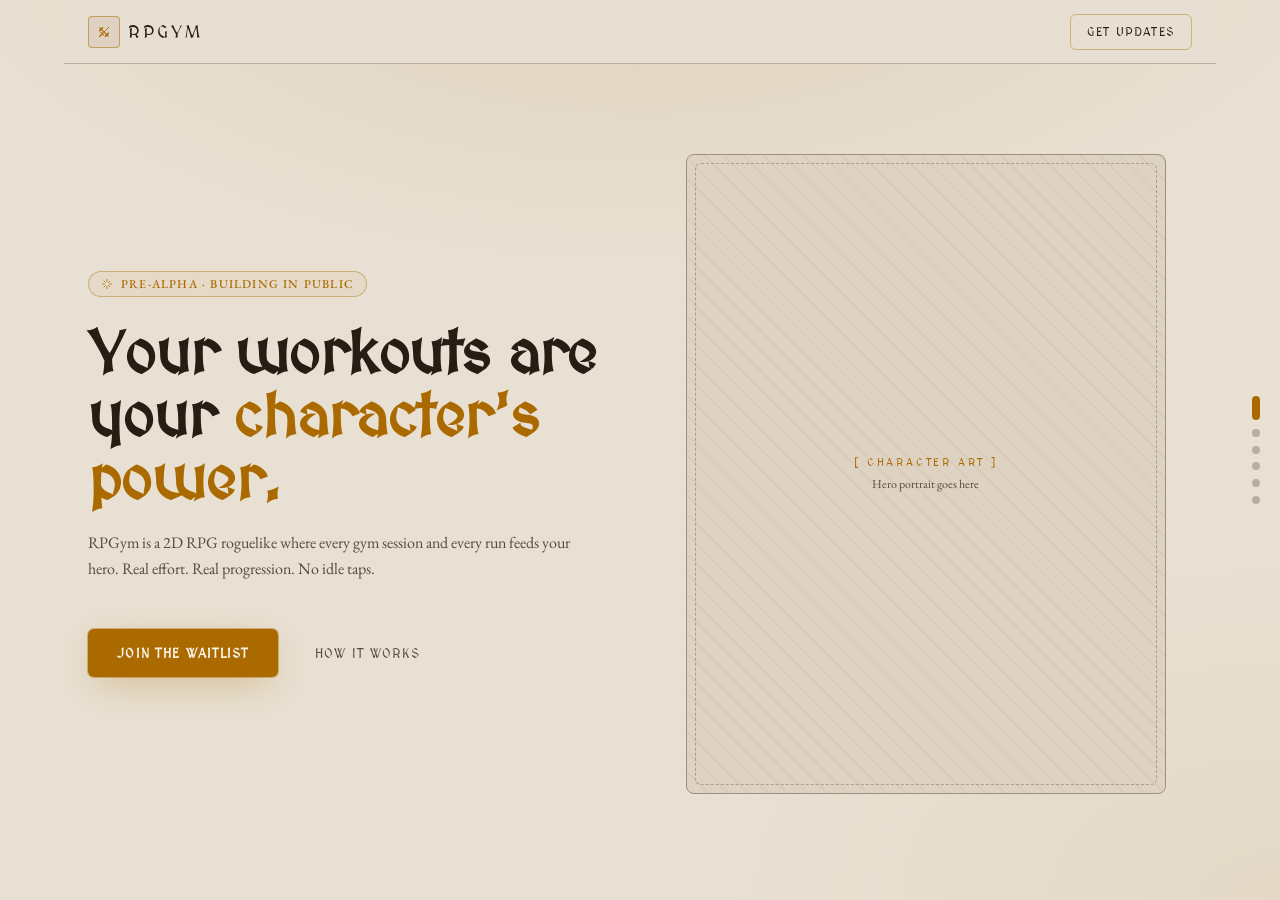
==== index.html @ 70a0eeea "Add files via upload" ====
<!DOCTYPE html>
<html lang="en">
<head>
<meta charset="UTF-8" />
<meta name="viewport" content="width=device-width, initial-scale=1.0" />
<title>RPGym: Your workouts are your character's power</title>
<meta name="description" content="RPGym is a fitness-themed 2D RPG roguelike where your real-world workouts power your in-game character. Join the pre-alpha waitlist." />
<meta property="og:title" content="RPGym: Workouts power your character" />
<meta property="og:description" content="A 2D RPG roguelike where gym sessions and runs level up your hero. Pre-alpha, building in public." />
<meta property="og:type" content="website" />
<meta name="twitter:card" content="summary_large_image" />
<link rel="stylesheet" href="css/styles.css?v=15" />
</head>
<body>

<header class="wrap nav nav-fixed">
  <div class="brand">
    <div class="brand-mark">
      <svg viewBox="0 0 24 24" fill="none" stroke="currentColor" stroke-linecap="round" stroke-linejoin="round">
        <g transform="rotate(45 12 12)">
          <path stroke-width="1.6" d="M3 12 21 12"/>
          <path stroke-width="2.4" d="M6 9 6 15"/>
          <path stroke-width="2.4" d="M18 9 18 15"/>
          <path stroke-width="1.3" d="M12 2 12 17"/>
          <path stroke-width="1.6" d="M9 15.5 15 15.5"/>
          <path stroke-width="1.8" d="M12 17 12 20.5"/>
          <circle cx="12" cy="21.3" r="1" fill="currentColor" stroke="none"/>
        </g>
      </svg>
    </div>
    <span class="brand-name">RPGYM</span>
  </div>
  <a href="#signup"><button class="btn btn-outline">Get updates</button></a>
</header>

<div id="pager">
  <div id="pager-track">

    <section class="page wrap hero" data-page>
      <div class="hero-copy" data-animate>
        <span class="badge badge-hero">
          <svg viewBox="0 0 24 24" fill="none" stroke="currentColor" stroke-width="1.5" stroke-linecap="round" stroke-linejoin="round"><path d="M12 3v4M12 17v4M3 12h4M17 12h4M6 6l2.5 2.5M17.5 17.5 15 15M6 18l2.5-2.5M17.5 6.5 15 9"/></svg>
          Pre-Alpha · Building in public
        </span>

        <h1>Your workouts are your<span class="accent"> character's power.</span></h1>

        <p class="lead">RPGym is a 2D RPG roguelike where every gym session and every run feeds your hero. Real effort. Real progression. No idle taps.</p>

        <div class="hero-actions">
          <a href="#signup"><button class="btn btn-primary">Join the Waitlist</button></a>
          <a href="#how"><button class="btn btn-ghost">How it works</button></a>
        </div>
      </div>

      <div class="hero-art" data-animate>
        <div class="placeholder aspect-45">
          <div class="placeholder-inset"></div>
          <div class="placeholder-content">
            <span class="placeholder-label">[ Character Art ]</span>
            <span class="placeholder-sub">Hero portrait goes here</span>
          </div>
        </div>
      </div>
    </section>

    <section class="page wrap wrap-narrow mission" data-page>
      <div data-animate>
        <p class="eyebrow">Why we're building this</p>
        <h2>A shared world where gamers and athletes are one and the same</h2>
        <p>Lifting and running aren't separate from play here. They ARE the play. Real-world effort and in-game progression feed the same fire instead of fighting for your time.</p>
      </div>
    </section>

    <section id="how" class="page wrap flow-safe" data-page>
      <div class="section-head" data-animate>
        <h2>How it works</h2>
      </div>

      <div class="grid-row grid-row-5" data-animate>

        <div class="card">
          <div class="placeholder aspect-video">
            <div class="placeholder-inset"></div>
            <div class="placeholder-content"><span class="placeholder-label">[ Workout Photo ]</span></div>
          </div>
          <div class="card-title-row">
            <svg viewBox="0 0 24 24" fill="none" stroke="currentColor" stroke-width="1.5" stroke-linecap="round" stroke-linejoin="round"><path d="M4 16c0-2 1-3 2-3s2 1 2 3-1 4-2 4-2-2-2-4Z"/><path d="M16 8c0-2 1-3 2-3s2 1 2 3-1 4-2 4-2-2-2-4Z"/><path d="M8 13c1 0 2-1 2-3M14 11c1 0 2 1 2 3"/></svg>
            <h3>Real Workout</h3>
          </div>
          <p class="body">Run or lift. RPGym doesn't need your phone open.</p>
          <div class="card-num">01</div>
        </div>

        <div class="card">
          <div class="placeholder aspect-video">
            <div class="placeholder-inset"></div>
            <div class="placeholder-content"><span class="placeholder-label">[ Verification UI ]</span></div>
          </div>
          <div class="card-title-row">
            <svg viewBox="0 0 24 24" fill="none" stroke="currentColor" stroke-width="1.5" stroke-linecap="round" stroke-linejoin="round"><path d="M12 21s7-6.5 7-11.5A7 7 0 0 0 5 9.5C5 14.5 12 21 12 21Z"/><circle cx="12" cy="9.5" r="2.2"/></svg>
            <h3>Auto-Verified</h3>
          </div>
          <p class="body">Zero manual logging. You do the workout, we handle the backend.</p>
          <div class="card-num">02</div>
        </div>

        <div class="card">
          <div class="placeholder aspect-video">
            <div class="placeholder-inset"></div>
            <div class="placeholder-content"><span class="placeholder-label">[ Token Drop ]</span></div>
          </div>
          <div class="card-title-row">
            <svg viewBox="0 0 24 24" fill="none" stroke="currentColor" stroke-width="1.5" stroke-linecap="round" stroke-linejoin="round"><path d="M3 8h11a3 3 0 1 0-3-3"/><path d="M3 13h15a3 3 0 1 1-3 3"/><path d="M3 18h8"/></svg>
            <h3>Get Tokens</h3>
          </div>
          <p class="body">Gym sessions mint Iron Tokens. Running mints Wind Tokens.</p>
          <div class="card-num">03</div>
        </div>

        <div class="card">
          <div class="placeholder aspect-video">
            <div class="placeholder-inset"></div>
            <div class="placeholder-content"><span class="placeholder-label">[ Skill Tree UI ]</span></div>
          </div>
          <div class="card-title-row">
            <svg viewBox="0 0 24 24" fill="none" stroke="currentColor" stroke-width="1.5" stroke-linecap="round" stroke-linejoin="round"><circle cx="6" cy="5" r="2"/><circle cx="6" cy="19" r="2"/><circle cx="18" cy="12" r="2"/><path d="M6 7v10M6 12h8.5M14.5 12 16.3 10.2M6 12 8 10"/></svg>
            <h3>Skill Tree</h3>
          </div>
          <p class="body">Spend tokens to unlock class abilities and specialize.</p>
          <div class="card-num">04</div>
        </div>

        <div class="card">
          <div class="placeholder aspect-video">
            <div class="placeholder-inset"></div>
            <div class="placeholder-content"><span class="placeholder-label">[ Combat Screenshot ]</span></div>
          </div>
          <div class="card-title-row">
            <svg viewBox="0 0 24 24" fill="none" stroke="currentColor" stroke-width="1.5" stroke-linecap="round" stroke-linejoin="round"><rect x="4" y="4" width="16" height="16" rx="3"/><circle cx="8.5" cy="8.5" r="1" fill="currentColor" stroke="none"/><circle cx="15.5" cy="8.5" r="1" fill="currentColor" stroke="none"/><circle cx="12" cy="12" r="1" fill="currentColor" stroke="none"/><circle cx="8.5" cy="15.5" r="1" fill="currentColor" stroke="none"/><circle cx="15.5" cy="15.5" r="1" fill="currentColor" stroke="none"/></svg>
            <h3>Combat</h3>
          </div>
          <p class="body">Turn-based battles combine dice, strategy and quick-time events.</p>
          <div class="card-num">05</div>
        </div>

      </div>
    </section>

    <section id="classes" class="page wrap flow-safe" data-page>
      <div class="section-head" data-animate>
        <h2>Choose your class</h2>
        <p class="section-sub">Customize your hero's look and choose your skills, but your workouts dictate your class.</p>
      </div>

      <div class="grid-row grid-row-3" data-animate>

        <div class="card">
          <div class="placeholder aspect-34">
            <div class="placeholder-inset"></div>
            <div class="placeholder-content"><span class="placeholder-label">[ Warrior Portrait ]</span></div>
          </div>
          <div class="card-title-row">
            <svg viewBox="0 0 24 24" fill="none" stroke="currentColor" stroke-linecap="round" stroke-linejoin="round">
              <g transform="rotate(45 12 12)">
                <path stroke-width="1.4" d="M12 2 13.4 5.2 13.4 15.6 10.6 15.6 10.6 5.2Z"/>
                <path stroke-width="2" d="M7.8 16 16.2 16"/>
                <path stroke-width="1.4" d="M12 16 12 20"/>
                <circle cx="12" cy="20.8" r="1" fill="currentColor" stroke="none"/>
              </g>
            </svg>
            <h3>Warrior</h3>
          </div>
          <p class="card-stats"><span class="stat-token">Iron Tokens</span> · HP · Armor · Damage</p>
          <p class="body">Fed by Iron Tokens: the more you lift, the harder you hit.</p>
        </div>

        <div class="card">
          <div class="placeholder aspect-34">
            <div class="placeholder-inset"></div>
            <div class="placeholder-content"><span class="placeholder-label">[ Rogue Portrait ]</span></div>
          </div>
          <div class="card-title-row">
            <svg viewBox="0 0 24 24" fill="none" stroke="currentColor" stroke-width="1.5" stroke-linecap="round" stroke-linejoin="round"><path d="M13 2 4 14h6l-1 8 9-12h-6l1-8Z"/></svg>
            <h3>Rogue</h3>
          </div>
          <p class="card-stats"><span class="stat-token">Wind Tokens</span> · Stamina · Agility · Speed</p>
          <p class="body">Fed by Wind Tokens: running sharpens speed and reflexes.</p>
        </div>

        <div class="card">
          <div class="placeholder aspect-34">
            <div class="placeholder-inset"></div>
            <div class="placeholder-content"><span class="placeholder-label">[ Mage Portrait ]</span></div>
          </div>
          <div class="card-title-row">
            <svg viewBox="0 0 24 24" fill="none" stroke="currentColor" stroke-width="1.5" stroke-linecap="round" stroke-linejoin="round"><path d="M12 3v4M12 17v4M3 12h4M17 12h4M6 6l2.5 2.5M17.5 17.5 15 15M6 18l2.5-2.5M17.5 6.5 15 9"/></svg>
            <h3>Mage</h3>
          </div>
          <p class="card-stats"><span class="stat-token">Iron + Wind Tokens</span> · Hybrid · Magic</p>
          <p class="body">Fed by both token types: a hybrid build focused on magic spells.</p>
        </div>

      </div>
    </section>

    <section class="page banner" data-page>
      <div class="wrap wrap-narrow" data-animate>
        <h2>You <span class="accent-underline">Are</span> Your Hero</h2>
        <p>Every rep, every mile, every drop of sweat: it all lands here. Your character doesn't just look like you. They are you.</p>
      </div>
    </section>

    <section id="signup" class="page wrap wrap-signup" data-page>
      <div class="section-head" data-animate>
        <p class="eyebrow">Enlist Now</p>
        <h2>Get on the waitlist</h2>
        <p class="section-sub">Be first to know when playtests open. One-line updates, no marketing fluff.</p>
      </div>

      <div class="signup-box" data-animate>
        <div id="form-wrap">
          <form id="waitlist-form" novalidate>
            <div class="field">
              <label for="email">Email address</label>
              <input id="email" name="email" type="email" required autocomplete="email" placeholder="you@example.com" />
            </div>

            <div class="consent-row">
              <input id="consent" name="consent" type="checkbox" />
              <label for="consent">I agree to receive occasional updates about RPGym at this email address.</label>
            </div>

            <p id="form-error" class="form-error hidden" role="alert"></p>

            <button id="submit-btn" type="submit" class="btn btn-submit">Join the Waitlist</button>

            <p class="form-note">We only use your email to notify you about RPGym updates. No spam, no sharing your data, unsubscribe anytime.</p>
          </form>
        </div>

        <div id="success-wrap" class="success-box hidden">
          <svg viewBox="0 0 24 24" fill="none" stroke="currentColor" stroke-width="1.5" stroke-linecap="round" stroke-linejoin="round"><circle cx="12" cy="12" r="9"/><path d="m8.5 12.5 2.3 2.3L16 10"/></svg>
          <div>
            <h3>You're on the list.</h3>
            <p>We'll only email you when there's something real to show.</p>
          </div>
        </div>
      </div>

      <p class="page-foot">
        <span class="badge-dot-inline"></span>
        RPGym · Pre-Alpha. Week one, no fake numbers, just an honest waitlist.
        <a href="privacy.html">Privacy</a>
        <span id="foot-year">© RPGym</span>
      </p>
    </section>

  </div>

  <nav id="pager-dots" aria-label="Page navigation"></nav>
</div>

<script src="js/waitlist.js?v=13"></script>
<script src="js/scroll-effects.js?v=13"></script>
<script src="js/paginate.js?v=13"></script>
<script>document.getElementById("foot-year").textContent = "© " + new Date().getFullYear() + " RPGym";</script>
</body>
</html>
---- css/styles.css ----
/* RPGym design system — STYLE VARIANT: "Parchment Fantasy". Warm cream
   parchment background, ink-brown text, bronze/gold accent, manuscript
   display font — a storybook-RPG feel. Same tokens/structure as the
   original — only the values changed, so all layout and functionality
   stays identical. */

@import url("https://fonts.googleapis.com/css2?family=MedievalSharp&family=EB+Garamond:wght@400;500;600&display=swap");

:root {
  --radius: 0.5rem;

  --background: oklch(0.91 0.02 80);
  --foreground: oklch(0.24 0.025 50);

  --card: oklch(0.87 0.025 75);
  --border: oklch(0.66 0.03 70);
  --input: oklch(0.885 0.025 75);

  --ember: oklch(0.58 0.13 70);
  --ember-glow: oklch(0.66 0.14 70);

  --muted-foreground: oklch(0.42 0.025 60);
  --destructive: oklch(0.50 0.18 25);

  --font-display: "MedievalSharp", "Cinzel", "Georgia", serif;
  --font-sans: "EB Garamond", Georgia, serif;
}

* {
  box-sizing: border-box;
  border-color: var(--border);
}

html,
body {
  margin: 0;
  padding: 0;
  background-color: var(--background);
  color: var(--foreground);
  font-family: var(--font-sans);
  -webkit-font-smoothing: antialiased;
}

/* One-screen-per-page app-like experience, modeled directly on the
   reference (nitais-brand-vault.base44.app): the page is NOT scrolled
   natively at all. #pager is a fixed 100vh viewport with overflow
   hidden; #pager-track holds every .page stacked normally and is moved
   with `transform: translateY()` by js/paginate.js. Each wheel/keyboard/
   touch gesture (or dot click) shifts the track by exactly one page.
   This was a deliberate rebuild away from native scroll + scroll-snap,
   which felt "fluent"/continuous no matter how it was tuned — moving
   the interaction fully into JS + transform gives the crisp, discrete
   "page skip" feel that native scroll physics couldn't. */
#pager {
  position: relative;
  height: 100vh;
  height: 100svh;
  overflow: hidden;
}

#pager-track {
  will-change: transform;
  transition: transform 0.8s cubic-bezier(0.45, 0, 0.2, 1);
}

@media (prefers-reduced-motion: reduce) {
  #pager-track {
    transition: none;
  }
}

.page {
  height: 100vh;
  height: 100svh;
  width: 100%;
  box-sizing: border-box;
  display: flex;
  flex-direction: column;
  justify-content: center;
  padding-top: 4.5rem;
  padding-bottom: 1.5rem;
  overflow-y: auto;
}

/* Right-hand click-to-jump dot navigation, matching the reference. */
#pager-dots {
  position: fixed;
  right: 1.25rem;
  top: 50%;
  transform: translateY(-50%);
  display: flex;
  flex-direction: column;
  gap: 0.55rem;
  z-index: 60;
}

.pager-dot {
  width: 0.5rem;
  height: 0.5rem;
  border-radius: 999px;
  border: none;
  padding: 0;
  cursor: pointer;
  background: color-mix(in oklab, var(--foreground) 25%, transparent);
  transition: height 0.25s ease, background-color 0.25s ease;
}

.pager-dot:hover {
  background: color-mix(in oklab, var(--foreground) 45%, transparent);
}

.pager-dot.active {
  height: 1.5rem;
  background: var(--ember);
}

/* On shorter screens, tighten things up so a whole page still fits
   without needing its own internal scroll. */
@media (max-height: 760px) {
  .page {
    padding-top: 3.75rem;
    padding-bottom: 1rem;
  }

  .section-head {
    margin-bottom: 1.25rem;
  }

  .card {
    padding: 0.75rem;
  }
}

/* Fade + rise reveal for content inside each panel, triggered by
   js/scroll-effects.js as sections enter the viewport. */
[data-animate] {
  opacity: 0;
  transform: translateY(28px);
  transition: opacity 0.7s ease, transform 0.7s ease;
}

[data-animate].is-visible {
  opacity: 1;
  transform: translateY(0);
}

@media (prefers-reduced-motion: reduce) {
  [data-animate] {
    opacity: 1;
    transform: none;
    transition: none;
  }
}

body {
  background-image: radial-gradient(
      1200px 600px at 50% -10%,
      color-mix(in oklab, var(--ember) 12%, transparent),
      transparent 60%
    ),
    radial-gradient(
      800px 500px at 100% 100%,
      color-mix(in oklab, var(--ember) 6%, transparent),
      transparent 70%
    );
}

h1,
h2,
h3 {
  font-family: var(--font-display);
  letter-spacing: -0.01em;
  margin: 0;
}

a {
  color: inherit;
  text-decoration: none;
}

.wrap {
  max-width: 72rem;
  margin: 0 auto;
  padding-left: 1.5rem;
  padding-right: 1.5rem;
}

.wrap-narrow {
  max-width: 48rem;
}

.wrap-signup {
  max-width: 42rem;
}

/* ---------- nav ---------- */
.nav {
  display: flex;
  align-items: center;
  justify-content: space-between;
  padding-top: 0.85rem;
  padding-bottom: 0.85rem;
}

.nav-fixed {
  position: fixed;
  top: 0;
  left: 0;
  right: 0;
  z-index: 50;
  background: color-mix(in oklab, var(--background) 88%, transparent);
  backdrop-filter: blur(10px);
  -webkit-backdrop-filter: blur(10px);
  border-bottom: 1px solid color-mix(in oklab, var(--border) 60%, transparent);
}

.brand {
  display: flex;
  align-items: center;
  gap: 0.5rem;
}

.brand-mark {
  display: flex;
  align-items: center;
  justify-content: center;
  height: 2rem;
  width: 2rem;
  border-radius: 0.25rem;
  border: 1px solid color-mix(in oklab, var(--ember) 50%, transparent);
  background: var(--card);
}

.brand-mark svg {
  width: 1rem;
  height: 1rem;
  color: var(--ember);
}

.brand-name {
  font-family: var(--font-display);
  font-size: 1.125rem;
  letter-spacing: 0.15em;
}

/* ---------- buttons ---------- */
.btn {
  display: inline-flex;
  align-items: center;
  justify-content: center;
  gap: 0.5rem;
  border-radius: 0.375rem;
  font-family: var(--font-display);
  text-transform: uppercase;
  letter-spacing: 0.1em;
  font-size: 0.8rem;
  cursor: pointer;
  border: 1px solid transparent;
  transition: background-color 0.15s, color 0.15s, border-color 0.15s;
}

.btn-primary {
  height: 3rem;
  padding: 0 1.75rem;
  background: var(--ember);
  color: oklch(0.97 0.015 85);
  font-weight: 700;
  box-shadow: 0 0 0 1px color-mix(in oklab, var(--ember) 40%, transparent),
    0 10px 40px -10px color-mix(in oklab, var(--ember) 45%, transparent);
}

.btn-primary:hover {
  background: var(--ember-glow);
}

.btn-ghost {
  height: 3rem;
  padding: 0 1.5rem;
  background: transparent;
  color: var(--muted-foreground);
}

.btn-ghost:hover {
  color: var(--ember);
}

.btn-outline {
  height: 2.25rem;
  padding: 0 1rem;
  background: transparent;
  border-color: color-mix(in oklab, var(--ember) 40%, transparent);
  font-size: 0.75rem;
  color: var(--foreground);
}

.btn-outline:hover {
  background: color-mix(in oklab, var(--ember) 10%, transparent);
  color: var(--ember);
}

.btn-submit {
  height: 2.75rem;
  width: 100%;
  background: var(--ember);
  color: oklch(0.97 0.015 85);
}

.btn-submit:hover {
  background: var(--ember-glow);
}

.btn-submit:disabled {
  opacity: 0.6;
  cursor: not-allowed;
}

/* ---------- badge ---------- */
.badge {
  display: inline-flex;
  align-items: center;
  gap: 0.5rem;
  border-radius: 999px;
  border: 1px solid color-mix(in oklab, var(--ember) 40%, transparent);
  background: color-mix(in oklab, var(--ember) 5%, transparent);
  padding: 0.25rem 0.75rem;
  font-size: 0.75rem;
  font-weight: 500;
  text-transform: uppercase;
  letter-spacing: 0.1em;
  color: var(--ember);
}

.badge svg {
  width: 0.75rem;
  height: 0.75rem;
}

.badge-dot {
  height: 0.375rem;
  width: 0.375rem;
  border-radius: 999px;
  background: var(--ember);
  animation: pulse 2s ease-in-out infinite;
}

@keyframes pulse {
  0%, 100% { opacity: 1; }
  50% { opacity: 0.4; }
}

/* ---------- hero ---------- */
.hero {
  display: grid;
  gap: 2.5rem;
}

@media (min-width: 768px) {
  .hero {
    grid-template-columns: 1fr 1fr;
  }
}

.hero-copy {
  display: flex;
  flex-direction: column;
  justify-content: center;
}

.hero h1 {
  font-size: 2.5rem;
  line-height: 1.05;
}

@media (min-width: 640px) {
  .hero h1 { font-size: 3rem; }
}

@media (min-width: 768px) {
  .hero h1 { font-size: 3.75rem; }
}

.hero h1 .accent {
  color: var(--ember);
}

.hero p.lead {
  margin-top: 1.25rem;
  max-width: 32rem;
  font-size: 1rem;
  line-height: 1.6;
  color: var(--muted-foreground);
}

.hero-actions {
  margin-top: 2rem;
  display: flex;
  flex-wrap: wrap;
  gap: 0.75rem;
}

.badge-hero {
  margin-bottom: 1.5rem;
  width: fit-content;
}

/* ---------- placeholder blocks ---------- */
.placeholder {
  position: relative;
  overflow: hidden;
  border-radius: 0.5rem;
  border: 1px solid var(--border);
  background-color: var(--card);
  background-image: repeating-linear-gradient(
    45deg,
    color-mix(in oklab, var(--ember) 6%, transparent) 0 2px,
    transparent 2px 14px
  );
  display: flex;
  align-items: center;
  justify-content: center;
}

.placeholder-inset {
  position: absolute;
  inset: 0.5rem;
  border-radius: 0.375rem;
  border: 1px dashed color-mix(in oklab, var(--border) 80%, transparent);
}

.placeholder-content {
  position: relative;
  display: flex;
  flex-direction: column;
  align-items: center;
  gap: 0.5rem;
  padding: 1rem;
  text-align: center;
}

.placeholder-label {
  font-family: var(--font-display);
  font-size: 0.7rem;
  text-transform: uppercase;
  letter-spacing: 0.25em;
  color: var(--ember);
}

.placeholder-sub {
  font-size: 0.75rem;
  color: var(--muted-foreground);
}

.placeholder-corner {
  position: absolute;
  width: 0.75rem;
  height: 0.75rem;
  color: color-mix(in oklab, var(--ember) 70%, transparent);
}

.aspect-45 { aspect-ratio: 4 / 5; }
.aspect-video { aspect-ratio: 16 / 9; }
.aspect-34 { aspect-ratio: 4 / 3; }

.hero-art {
  width: 100%;
  max-width: 30rem;
  height: min(78vh, 40rem);
  align-self: center;
  margin: 0 auto;
}

.hero-art .placeholder {
  width: 100%;
  height: 100%;
  aspect-ratio: auto;
}

/* ---------- sections ---------- */
/* Note: vertical spacing for .page sections is fully controlled by
   .page itself (see #pager rules above) so every page stays exactly
   one viewport tall — no generic section padding here to stack with it. */

.eyebrow {
  margin-bottom: 0.5rem;
  font-size: 0.75rem;
  text-transform: uppercase;
  letter-spacing: 0.3em;
  color: var(--ember);
}

.section-head {
  text-align: center;
  margin-bottom: 2.25rem;
}

.section-head h2 {
  font-size: 1.875rem;
}

@media (min-width: 640px) {
  .section-head h2 { font-size: 2.25rem; }
}

.section-sub {
  margin: 0.75rem auto 0;
  max-width: 32rem;
  font-size: 0.875rem;
  color: var(--muted-foreground);
}

/* mission */
.mission {
  text-align: center;
}

.mission h2 {
  font-size: 1.5rem;
  line-height: 1.35;
}

@media (min-width: 640px) {
  .mission h2 { font-size: 1.875rem; }
}

@media (min-width: 768px) {
  .mission h2 { font-size: 2.25rem; }
}

.mission p {
  margin-top: 1.25rem;
  font-size: 1rem;
  line-height: 1.6;
  color: var(--muted-foreground);
}

/* Card rows: a fixed-column-count grid rather than a wrapping one.
   Since each .page must fit exactly one viewport height (see #pager
   above), letting cards wrap into extra rows would make the page
   taller than the screen. Columns just get narrower instead of
   wrapping, so the page height never changes with window width. */
.grid-row {
  display: grid;
  gap: 1rem;
}

.grid-row-5 {
  grid-template-columns: repeat(5, 1fr);
}

.grid-row-3 {
  grid-template-columns: repeat(3, 1fr);
  max-width: 50rem;
  margin: 0 auto;
  align-items: stretch;
}

.grid-row-3 .card {
  height: 100%;
  /* Without this, CSS Grid's default min-width:auto lets unwrappable
     content (the nowrap card-stats line) set a hard floor on that
     column's width, so a longer stat line (Rogue's) silently makes its
     column wider than the other two even though the track is 1fr. */
  min-width: 0;
}

/* Fixed (not min-) heights for every row above the body copy, so the
   body's start position lines up pixel-for-pixel across all 3 cards no
   matter how many lines the body text itself wraps to. Class names are
   always a single word here, so a smaller fixed title-row height (vs.
   the how-section's 2-line allowance) is safe. */
.grid-row-3 .card-title-row {
  height: 1.75rem;
  min-height: 0;
  align-items: center;
  margin-bottom: 0.5rem;
}

.grid-row-3 .card-stats {
  height: 1.1rem;
  min-height: 0;
  margin-bottom: 0.6rem;
}

/* The placeholder's aspect-ratio only holds as a *preference* — if the
   "[ X Portrait ]" label text needs more room than that ratio implies
   at a given card width, the box was quietly growing taller than the
   other two cards (this was the actual cause of the misalignment, not
   the rows below it). A fixed height removes any content dependency. */
.grid-row-3 .placeholder {
  aspect-ratio: auto;
  height: 10rem;
}

/* Below a certain width, columns get too narrow to read comfortably —
   fall back to fewer columns and let that one page scroll internally
   rather than reintroducing horizontal scroll. */
@media (max-width: 700px) {
  .grid-row-5 {
    grid-template-columns: repeat(2, 1fr);
  }

  .grid-row-3 {
    grid-template-columns: 1fr;
  }

  .flow-safe {
    overflow-y: auto;
  }
}

.card {
  display: flex;
  flex-direction: column;
  border-radius: 0.5rem;
  border: 1px solid var(--border);
  background: color-mix(in oklab, var(--card) 60%, transparent);
  padding: 1rem;
  transition: border-color 0.15s;
}

.card:hover {
  border-color: color-mix(in oklab, var(--ember) 40%, transparent);
}

.card .placeholder {
  margin-bottom: 0.75rem;
}

.card-num {
  margin-top: auto;
  padding-top: 1rem;
  text-align: center;
  font-size: 0.7rem;
  font-weight: 500;
  text-transform: uppercase;
  letter-spacing: 0.2em;
  color: color-mix(in oklab, var(--ember) 70%, transparent);
}

.card-title-row {
  margin-bottom: 0.35rem;
  display: flex;
  align-items: flex-start;
  gap: 0.5rem;
  min-height: 3.1rem;
}

.card-title-row svg {
  width: 1rem;
  height: 1rem;
  margin-top: 0.2rem;
  color: var(--ember);
  flex-shrink: 0;
}

.card-title-row h3 {
  font-size: 1rem;
  line-height: 1.3;
  text-transform: uppercase;
  letter-spacing: 0.05em;
}

.card p.body {
  font-size: 0.875rem;
  line-height: 1.6;
  color: var(--muted-foreground);
}

.card-stats .stat-token {
  color: var(--foreground);
}

.card-stats {
  display: block;
  width: 100%;
  min-height: 1rem;
  margin-bottom: 0.5rem;
  font-size: 0.68rem;
  font-weight: 500;
  text-transform: uppercase;
  letter-spacing: normal;
  color: color-mix(in oklab, var(--ember) 70%, transparent);
  white-space: nowrap;
  text-align: justify;
  text-align-last: justify;
  text-justify: inter-word;
  overflow: hidden;
}

/* banner */
.banner {
  border-top: 1px solid color-mix(in oklab, var(--border) 60%, transparent);
  border-bottom: 1px solid color-mix(in oklab, var(--border) 60%, transparent);
  background: color-mix(in oklab, var(--card) 30%, transparent);
  text-align: center;
}

.banner h2 {
  font-size: 1.875rem;
}

.accent-underline {
  color: var(--ember);
  text-decoration: underline;
  text-underline-offset: 4px;
}

@media (min-width: 640px) {
  .banner h2 { font-size: 2.25rem; }
}

@media (min-width: 768px) {
  .banner h2 { font-size: 3rem; }
}

.banner p {
  margin: 1rem auto 0;
  max-width: 36rem;
  font-size: 0.875rem;
  line-height: 1.6;
  color: var(--muted-foreground);
}

@media (min-width: 640px) {
  .banner p { font-size: 1rem; }
}

/* status strip */
.status-strip {
  border-top: 1px solid color-mix(in oklab, var(--border) 60%, transparent);
  border-bottom: 1px solid color-mix(in oklab, var(--border) 60%, transparent);
  background: color-mix(in oklab, var(--card) 30%, transparent);
  padding-top: 2.5rem;
  padding-bottom: 2.5rem;
}

.status-strip .wrap {
  display: flex;
  flex-direction: column;
  align-items: center;
  gap: 0.75rem;
  text-align: center;
}

.status-strip p {
  max-width: 36rem;
  font-size: 0.875rem;
  color: var(--muted-foreground);
}

/* signup */
.signup-box {
  border-radius: 0.75rem;
  border: 1px solid var(--border);
  background: var(--card);
  padding: 1.5rem;
}

@media (min-width: 640px) {
  .signup-box { padding: 2rem; }
}

.field {
  margin-bottom: 1rem;
}

.field label {
  display: block;
  margin-bottom: 0.5rem;
  font-size: 0.875rem;
  color: var(--muted-foreground);
}

.field input[type="email"] {
  width: 100%;
  height: 2.75rem;
  border-radius: 0.375rem;
  border: 1px solid var(--border);
  background: var(--input);
  color: var(--foreground);
  padding: 0 0.75rem;
  font-size: 0.9rem;
  font-family: var(--font-sans);
}

.field input[type="email"]:focus {
  outline: 2px solid color-mix(in oklab, var(--ember) 50%, transparent);
  outline-offset: 1px;
}

.consent-row {
  display: flex;
  align-items: flex-start;
  gap: 0.75rem;
  margin-bottom: 1rem;
}

.consent-row input[type="checkbox"] {
  margin-top: 0.15rem;
  width: 1.05rem;
  height: 1.05rem;
  accent-color: var(--ember);
  flex-shrink: 0;
}

.consent-row label {
  font-size: 0.875rem;
  line-height: 1.4;
  color: var(--muted-foreground);
}

.form-error {
  margin-bottom: 1rem;
  font-size: 0.875rem;
  color: var(--destructive);
}

.form-note {
  margin-top: 1rem;
  font-size: 0.75rem;
  line-height: 1.6;
  color: var(--muted-foreground);
}

.success-box {
  display: flex;
  align-items: flex-start;
  gap: 0.75rem;
  border-radius: 0.5rem;
  border: 1px solid color-mix(in oklab, var(--ember) 40%, transparent);
  background: var(--card);
  padding: 1.5rem;
  box-shadow: 0 0 0 1px color-mix(in oklab, var(--ember) 40%, transparent),
    0 10px 40px -10px color-mix(in oklab, var(--ember) 45%, transparent);
}

.success-box svg {
  width: 1.5rem;
  height: 1.5rem;
  color: var(--ember);
  flex-shrink: 0;
  margin-top: 0.15rem;
}

.success-box h3 {
  font-size: 1.125rem;
}

.success-box p {
  margin-top: 0.25rem;
  font-size: 0.875rem;
  color: var(--muted-foreground);
}

.hidden { display: none !important; }

/* condensed trailing line on the signup page — replaces the separate
   status-strip + footer sections so the whole page still fits one
   viewport, per the "everything below the wishlist" request. */
.page-foot {
  margin-top: 1.25rem;
  text-align: center;
  font-size: 0.75rem;
  line-height: 1.6;
  color: var(--muted-foreground);
}

.page-foot a {
  margin: 0 0.5rem;
  color: var(--ember);
  text-decoration: underline;
  text-underline-offset: 3px;
}

.badge-dot-inline {
  display: inline-block;
  height: 0.375rem;
  width: 0.375rem;
  margin-right: 0.4rem;
  border-radius: 999px;
  background: var(--ember);
  vertical-align: middle;
}

/* footer */
footer {
  border-top: 1px solid color-mix(in oklab, var(--border) 60%, transparent);
  background: color-mix(in oklab, var(--background) 80%, black);
}

footer .wrap {
  display: flex;
  flex-direction: column;
  align-items: center;
  justify-content: space-between;
  gap: 0.75rem;
  padding-top: 2rem;
  padding-bottom: 2rem;
  font-size: 0.75rem;
  color: var(--muted-foreground);
}

@media (min-width: 640px) {
  footer .wrap { flex-direction: row; }
}

footer .foot-brand {
  font-family: var(--font-display);
  text-transform: uppercase;
  letter-spacing: 0.25em;
}

footer .foot-links {
  display: flex;
  align-items: center;
  gap: 1rem;
}

footer a:hover {
  color: var(--ember);
}

/* privacy page */
.privacy-header {
  display: flex;
  align-items: center;
  justify-content: space-between;
  padding-top: 1.5rem;
  padding-bottom: 1.5rem;
}

.back-link {
  font-family: var(--font-display);
  font-size: 0.85rem;
  text-transform: uppercase;
  letter-spacing: 0.25em;
  color: var(--muted-foreground);
}

.back-link:hover {
  color: var(--ember);
}

.privacy-main h1 {
  font-size: 2.5rem;
}

.privacy-updated {
  margin-top: 0.5rem;
  font-size: 0.875rem;
  color: var(--muted-foreground);
}

.privacy-body {
  margin-top: 2rem;
}

.privacy-section {
  margin-bottom: 2rem;
}

.privacy-section h2 {
  font-size: 1.25rem;
}

.privacy-section p,
.privacy-section li {
  font-size: 0.9375rem;
  line-height: 1.65;
  color: var(--muted-foreground);
}

.privacy-section p {
  margin-top: 0.75rem;
}

.privacy-section ul {
  margin-top: 0.75rem;
  padding-left: 1.25rem;
}

.privacy-section a {
  color: var(--ember);
  text-decoration: underline;
  text-underline-offset: 4px;
}
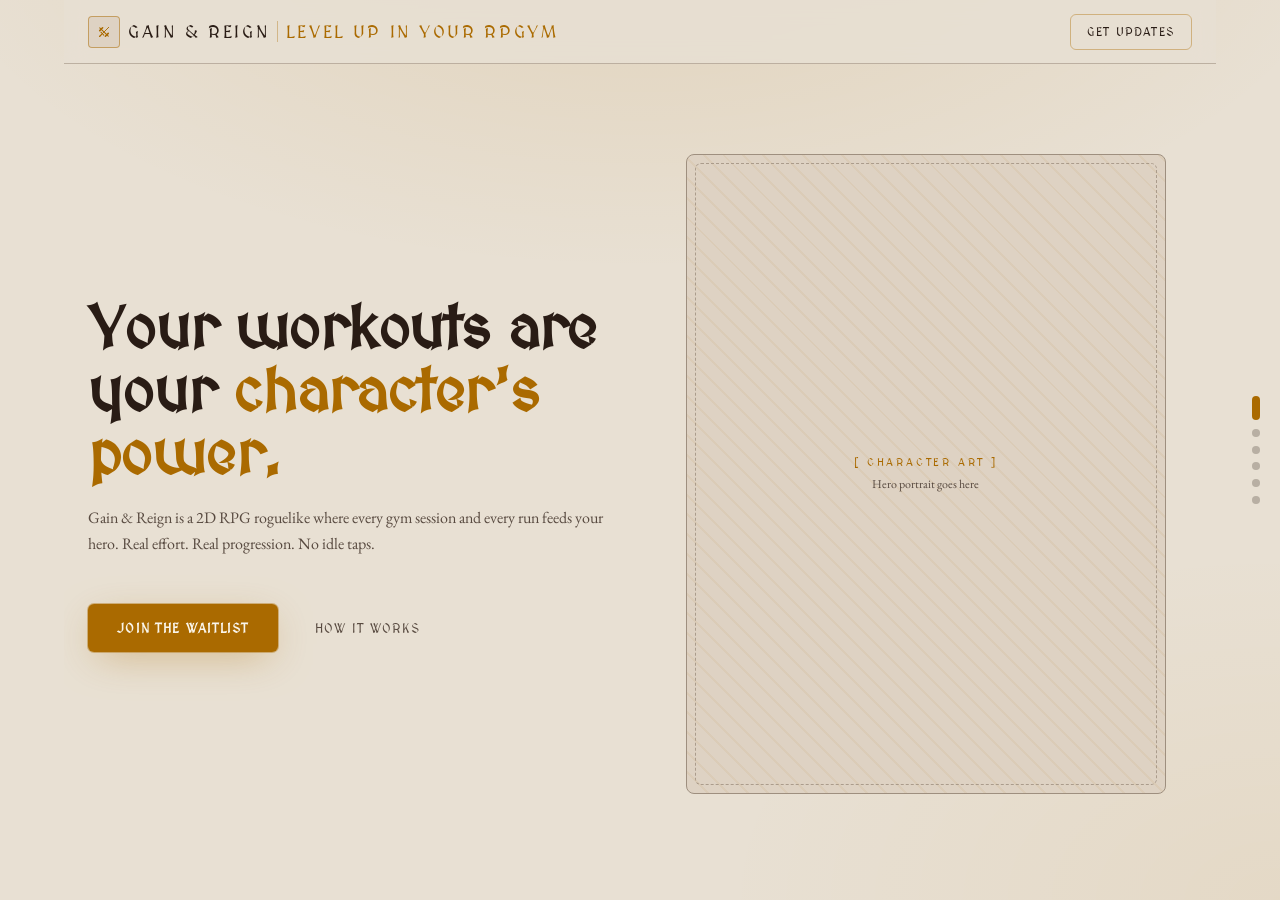
==== commit 5af0471d: "Update Gain & Reign branding to match live orange theme" ====
--- a/index.html
+++ b/index.html
@@ -3,9 +3,9 @@
 <head>
 <meta charset="UTF-8" />
 <meta name="viewport" content="width=device-width, initial-scale=1.0" />
-<title>RPGym: Your workouts are your character's power</title>
-<meta name="description" content="RPGym is a fitness-themed 2D RPG roguelike where your real-world workouts power your in-game character. Join the pre-alpha waitlist." />
-<meta property="og:title" content="RPGym: Workouts power your character" />
+<title>Gain & Reign: Level Up in Your RPGym</title>
+<meta name="description" content="Gain & Reign is a fitness-themed 2D RPG roguelike where your real-world workouts power your in-game character. Level up in your RPGym — join the pre-alpha waitlist." />
+<meta property="og:title" content="Gain & Reign: Level Up in Your RPGym" />
 <meta property="og:description" content="A 2D RPG roguelike where gym sessions and runs level up your hero. Pre-alpha, building in public." />
 <meta property="og:type" content="website" />
 <meta name="twitter:card" content="summary_large_image" />
@@ -28,7 +28,8 @@
         </g>
       </svg>
     </div>
-    <span class="brand-name">RPGYM</span>
+    <span class="brand-name">GAIN &amp; REIGN</span>
+        <span class="brand-tagline">LEVEL UP IN YOUR RPGYM</span>
   </div>
   <a href="#signup"><button class="btn btn-outline">Get updates</button></a>
 </header>
@@ -38,14 +39,10 @@
 
     <section class="page wrap hero" data-page>
       <div class="hero-copy" data-animate>
-        <span class="badge badge-hero">
-          <svg viewBox="0 0 24 24" fill="none" stroke="currentColor" stroke-width="1.5" stroke-linecap="round" stroke-linejoin="round"><path d="M12 3v4M12 17v4M3 12h4M17 12h4M6 6l2.5 2.5M17.5 17.5 15 15M6 18l2.5-2.5M17.5 6.5 15 9"/></svg>
-          Pre-Alpha · Building in public
-        </span>
 
         <h1>Your workouts are your<span class="accent"> character's power.</span></h1>
 
-        <p class="lead">RPGym is a 2D RPG roguelike where every gym session and every run feeds your hero. Real effort. Real progression. No idle taps.</p>
+        <p class="lead">Gain &amp; Reign is a 2D RPG roguelike where every gym session and every run feeds your hero. Real effort. Real progression. No idle taps.</p>
 
         <div class="hero-actions">
           <a href="#signup"><button class="btn btn-primary">Join the Waitlist</button></a>
@@ -88,7 +85,7 @@
             <svg viewBox="0 0 24 24" fill="none" stroke="currentColor" stroke-width="1.5" stroke-linecap="round" stroke-linejoin="round"><path d="M4 16c0-2 1-3 2-3s2 1 2 3-1 4-2 4-2-2-2-4Z"/><path d="M16 8c0-2 1-3 2-3s2 1 2 3-1 4-2 4-2-2-2-4Z"/><path d="M8 13c1 0 2-1 2-3M14 11c1 0 2 1 2 3"/></svg>
             <h3>Real Workout</h3>
           </div>
-          <p class="body">Run or lift. RPGym doesn't need your phone open.</p>
+          <p class="body">Run or lift. Gain &amp; Reign doesn't need your phone open.</p>
           <div class="card-num">01</div>
         </div>
 
@@ -215,7 +212,7 @@
       <div class="section-head" data-animate>
         <p class="eyebrow">Enlist Now</p>
         <h2>Get on the waitlist</h2>
-        <p class="section-sub">Be first to know when playtests open. One-line updates, no marketing fluff.</p>
+        <p class="section-sub">Be the first to know when playtests open. One-line updates, no marketing fluff.</p>
       </div>
 
       <div class="signup-box" data-animate>
@@ -228,14 +225,14 @@
 
             <div class="consent-row">
               <input id="consent" name="consent" type="checkbox" />
-              <label for="consent">I agree to receive occasional updates about RPGym at this email address.</label>
+              <label for="consent">I agree to receive occasional updates about Gain &amp; Reign at this email address.</label>
             </div>
 
             <p id="form-error" class="form-error hidden" role="alert"></p>
 
             <button id="submit-btn" type="submit" class="btn btn-submit">Join the Waitlist</button>
 
-            <p class="form-note">We only use your email to notify you about RPGym updates. No spam, no sharing your data, unsubscribe anytime.</p>
+            <p class="form-note">We only use your email to notify you about Gain &amp; Reign updates. No spam, no sharing your data, unsubscribe anytime.</p>
           </form>
         </div>
 
@@ -249,10 +246,9 @@
       </div>
 
       <p class="page-foot">
-        <span class="badge-dot-inline"></span>
-        RPGym · Pre-Alpha. Week one, no fake numbers, just an honest waitlist.
+        <span class="page-foot-status"><span class="badge-dot-inline"></span>Pre-Alpha · Week one, no fake numbers, just an honest waitlist.</span>
         <a href="privacy.html">Privacy</a>
-        <span id="foot-year">© RPGym</span>
+        <span id="foot-year">© Gain &amp; Reign</span>
       </p>
     </section>
 
@@ -264,6 +260,6 @@
 <script src="js/waitlist.js?v=13"></script>
 <script src="js/scroll-effects.js?v=13"></script>
 <script src="js/paginate.js?v=13"></script>
-<script>document.getElementById("foot-year").textContent = "© " + new Date().getFullYear() + " RPGym";</script>
+<script>document.getElementById("foot-year").textContent = "© " + new Date().getFullYear() + " Gain & Reign";</script>
 </body>
 </html>
--- a/css/styles.css
+++ b/css/styles.css
@@ -190,7 +190,7 @@
 }
 
 .wrap-signup {
-  max-width: 42rem;
+  max-width: 50rem;
 }
 
 /* ---------- nav ---------- */
@@ -243,6 +243,21 @@
   letter-spacing: 0.15em;
 }
 
+.brand-tagline {
+    font-family: var(--font-display);
+      font-size: 1.125rem;
+        letter-spacing: 0.15em;
+          color: var(--ember);
+            padding-left: 0.5rem;
+              border-left: 1px solid color-mix(in oklab, var(--ember) 35%, transparent);
+}
+
+@media (max-width: 720px) {
+    .brand-tagline {
+          display: none;
+    }
+  }
+
 /* ---------- buttons ---------- */
 .btn {
   display: inline-flex;
@@ -385,10 +400,11 @@
 
 .hero p.lead {
   margin-top: 1.25rem;
-  max-width: 32rem;
+  max-width: 38rem;
   font-size: 1rem;
   line-height: 1.6;
   color: var(--muted-foreground);
+    text-wrap: pretty;
 }
 
 .hero-actions {
@@ -506,6 +522,11 @@
   max-width: 32rem;
   font-size: 0.875rem;
   color: var(--muted-foreground);
+    text-wrap: pretty;
+}
+
+#signup .section-sub {
+    max-width: 40rem;
 }
 
 /* mission */
@@ -817,9 +838,10 @@
 
 .form-note {
   margin-top: 1rem;
-  font-size: 0.75rem;
+    font-size: 0.6875rem;
   line-height: 1.6;
   color: var(--muted-foreground);
+    text-wrap: pretty;
 }
 
 .success-box {
@@ -858,20 +880,32 @@
    status-strip + footer sections so the whole page still fits one
    viewport, per the "everything below the wishlist" request. */
 .page-foot {
-  margin-top: 1.25rem;
-  text-align: center;
-  font-size: 0.75rem;
-  line-height: 1.6;
-  color: var(--muted-foreground);
+    margin-top: 1.25rem;
+      display: flex;
+        flex-wrap: wrap;
+          justify-content: center;
+            align-items: baseline;
+              row-gap: 0.35rem;
+                column-gap: 0.6rem;
+                  text-align: center;
+                    font-size: 0.75rem;
+                      line-height: 1.5;
+                        color: var(--muted-foreground);
+}
+.page-foot-status {
+    white-space: normal;
 }
 
 .page-foot a {
-  margin: 0 0.5rem;
-  color: var(--ember);
-  text-decoration: underline;
-  text-underline-offset: 3px;
-}
-
+    color: var(--ember);
+      text-decoration: underline;
+        text-underline-offset: 3px;
+          white-space: nowrap;
+}
+
+.page-foot #foot-year {
+    white-space: nowrap;
+}
 .badge-dot-inline {
   display: inline-block;
   height: 0.375rem;
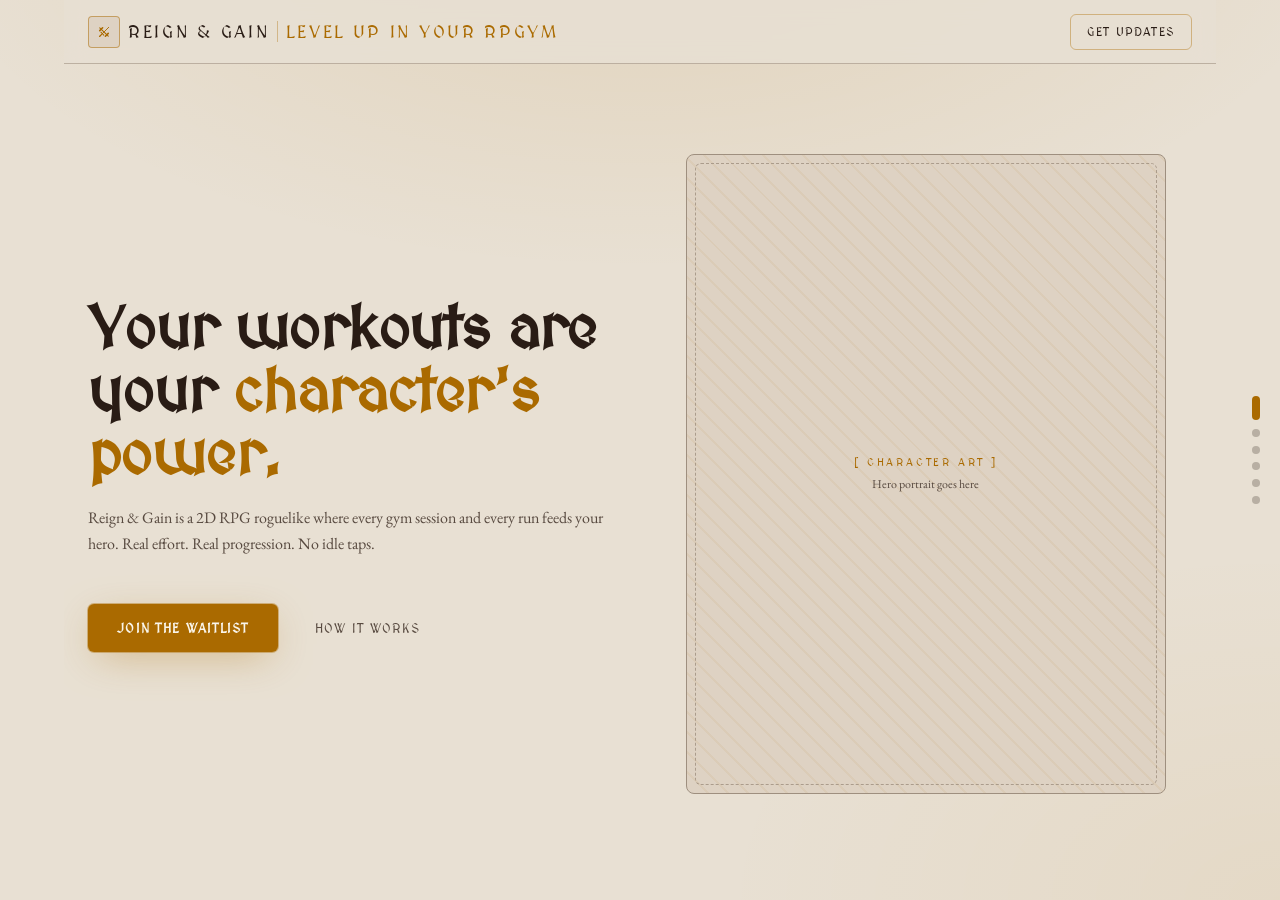
==== commit fd5b6376: "Rename game to Reign & Gain" ====
--- a/index.html
+++ b/index.html
@@ -3,13 +3,13 @@
 <head>
 <meta charset="UTF-8" />
 <meta name="viewport" content="width=device-width, initial-scale=1.0" />
-<title>Gain & Reign: Level Up in Your RPGym</title>
-<meta name="description" content="Gain & Reign is a fitness-themed 2D RPG roguelike where your real-world workouts power your in-game character. Level up in your RPGym — join the pre-alpha waitlist." />
-<meta property="og:title" content="Gain & Reign: Level Up in Your RPGym" />
+<title>Reign & Gain: Level Up in Your RPGym</title>
+<meta name="description" content="Reign & Gain is a fitness-themed 2D RPG roguelike where your real-world workouts power your in-game character. Level up in your RPGym — join the pre-alpha waitlist." />
+<meta property="og:title" content="Reign & Gain: Level Up in Your RPGym" />
 <meta property="og:description" content="A 2D RPG roguelike where gym sessions and runs level up your hero. Pre-alpha, building in public." />
 <meta property="og:type" content="website" />
 <meta name="twitter:card" content="summary_large_image" />
-<link rel="stylesheet" href="css/styles.css?v=15" />
+<link rel="stylesheet" href="css/styles.css?v=18" />
 </head>
 <body>
 
@@ -28,8 +28,8 @@
         </g>
       </svg>
     </div>
-    <span class="brand-name">GAIN &amp; REIGN</span>
-        <span class="brand-tagline">LEVEL UP IN YOUR RPGYM</span>
+    <span class="brand-name">REIGN &amp; GAIN</span>
+    <span class="brand-tagline">LEVEL UP IN YOUR RPGYM</span>
   </div>
   <a href="#signup"><button class="btn btn-outline">Get updates</button></a>
 </header>
@@ -39,10 +39,9 @@
 
     <section class="page wrap hero" data-page>
       <div class="hero-copy" data-animate>
-
         <h1>Your workouts are your<span class="accent"> character's power.</span></h1>
 
-        <p class="lead">Gain &amp; Reign is a 2D RPG roguelike where every gym session and every run feeds your hero. Real effort. Real progression. No idle taps.</p>
+        <p class="lead">Reign &amp; Gain is a 2D RPG roguelike where every gym session and every run feeds your hero. Real effort. Real progression. No idle taps.</p>
 
         <div class="hero-actions">
           <a href="#signup"><button class="btn btn-primary">Join the Waitlist</button></a>
@@ -85,7 +84,7 @@
             <svg viewBox="0 0 24 24" fill="none" stroke="currentColor" stroke-width="1.5" stroke-linecap="round" stroke-linejoin="round"><path d="M4 16c0-2 1-3 2-3s2 1 2 3-1 4-2 4-2-2-2-4Z"/><path d="M16 8c0-2 1-3 2-3s2 1 2 3-1 4-2 4-2-2-2-4Z"/><path d="M8 13c1 0 2-1 2-3M14 11c1 0 2 1 2 3"/></svg>
             <h3>Real Workout</h3>
           </div>
-          <p class="body">Run or lift. Gain &amp; Reign doesn't need your phone open.</p>
+          <p class="body">Run or lift. Reign &amp; Gain doesn't need your phone open.</p>
           <div class="card-num">01</div>
         </div>
 
@@ -225,14 +224,14 @@
 
             <div class="consent-row">
               <input id="consent" name="consent" type="checkbox" />
-              <label for="consent">I agree to receive occasional updates about Gain &amp; Reign at this email address.</label>
+              <label for="consent">I agree to receive occasional updates about Reign &amp; Gain at this email address.</label>
             </div>
 
             <p id="form-error" class="form-error hidden" role="alert"></p>
 
             <button id="submit-btn" type="submit" class="btn btn-submit">Join the Waitlist</button>
 
-            <p class="form-note">We only use your email to notify you about Gain &amp; Reign updates. No spam, no sharing your data, unsubscribe anytime.</p>
+            <p class="form-note">We only use your email to notify you about Reign &amp; Gain updates. No spam, no sharing your data, unsubscribe anytime.</p>
           </form>
         </div>
 
@@ -248,7 +247,7 @@
       <p class="page-foot">
         <span class="page-foot-status"><span class="badge-dot-inline"></span>Pre-Alpha · Week one, no fake numbers, just an honest waitlist.</span>
         <a href="privacy.html">Privacy</a>
-        <span id="foot-year">© Gain &amp; Reign</span>
+        <span id="foot-year">© Reign &amp; Gain</span>
       </p>
     </section>
 
@@ -259,7 +258,7 @@
 
 <script src="js/waitlist.js?v=13"></script>
 <script src="js/scroll-effects.js?v=13"></script>
-<script src="js/paginate.js?v=13"></script>
-<script>document.getElementById("foot-year").textContent = "© " + new Date().getFullYear() + " Gain & Reign";</script>
+<script src="js/paginate.js?v=15"></script>
+<script>document.getElementById("foot-year").textContent = "© " + new Date().getFullYear() + " Reign & Gain";</script>
 </body>
 </html>
--- a/css/styles.css
+++ b/css/styles.css
@@ -612,21 +612,98 @@
   height: 10rem;
 }
 
-/* Below a certain width, columns get too narrow to read comfortably —
-   fall back to fewer columns and let that one page scroll internally
-   rather than reintroducing horizontal scroll. */
+/* Below a certain width, a wrapping/stacked grid would make a card
+   page taller than one screen (the pager treats each page as exactly
+   one viewport). Instead, each row becomes a single-row horizontal
+   swipe carousel — one card's worth of height, any number of cards
+   wide — so every page still fits one mobile screen without needing
+   internal scroll (which is unreachable anyway: the pager's touch
+   handler treats any vertical drag as a page-change gesture). */
 @media (max-width: 700px) {
-  .grid-row-5 {
-    grid-template-columns: repeat(2, 1fr);
-  }
-
-  .grid-row-3 {
-    grid-template-columns: 1fr;
-  }
-
-  .flow-safe {
-    overflow-y: auto;
-  }
+     .grid-row-5,
+     .grid-row-3 {
+            display: flex;
+            grid-template-columns: none;
+            max-width: none;
+            overflow-x: auto;
+            overflow-y: visible;
+            margin: 0 -1.5rem;
+            padding: 0 1.5rem 0.5rem;
+            scroll-snap-type: x mandatory;
+            -webkit-overflow-scrolling: touch;
+     }
+
+     .grid-row-5 .card,
+     .grid-row-3 .card {
+            flex: 0 0 78%;
+            scroll-snap-align: start;
+     }
+
+     .flow-safe {
+            overflow-y: visible;
+     }
+
+     /* Hero: on mobile the copy and art stack into two grid rows: by
+        default CSS grid stretches auto rows to fill a tall container,
+        which shoved the (now much smaller) hero art way down the page
+        with a big empty gap. Centering the row group instead keeps it
+        compact, and shrinking the art itself is what lets hero copy +
+        art fit in one screen instead of needing internal scroll. */
+     .hero {
+            gap: 1.25rem;
+            align-content: center;
+     }
+
+     .hero h1 {
+            font-size: 1.85rem;
+            line-height: 1.1;
+     }
+
+     .hero p.lead {
+            margin-top: 0.75rem;
+            font-size: 0.875rem;
+            line-height: 1.5;
+     }
+
+     .hero-actions {
+            margin-top: 1.25rem;
+            gap: 0.6rem;
+     }
+
+     .hero-actions .btn {
+            height: 2.5rem;
+            padding-left: 1.1rem;
+            padding-right: 1.1rem;
+            font-size: 0.68rem;
+     }
+
+     .hero-art {
+            max-width: 11rem;
+            height: min(18vh, 9rem);
+     }
+
+     .badge-hero {
+            margin-bottom: 1rem;
+     }
+
+     /* The dot nav is sized for desktop's roomier right margin; at mobile
+        widths the active dot's 1.5rem height reads as a fat bar sitting
+        right on top of card/button content near the edge. Shrinking both
+        the dots and their active-state size keeps the nav usable as a
+        progress indicator without stealing visual weight from the page. */
+     #pager-dots {
+            right: 0.6rem;
+            gap: 0.35rem;
+     }
+
+     .pager-dot {
+            width: 0.3rem;
+            height: 0.3rem;
+     }
+
+     .pager-dot.active {
+            height: 0.85rem;
+     }
 }
 
 .card {
